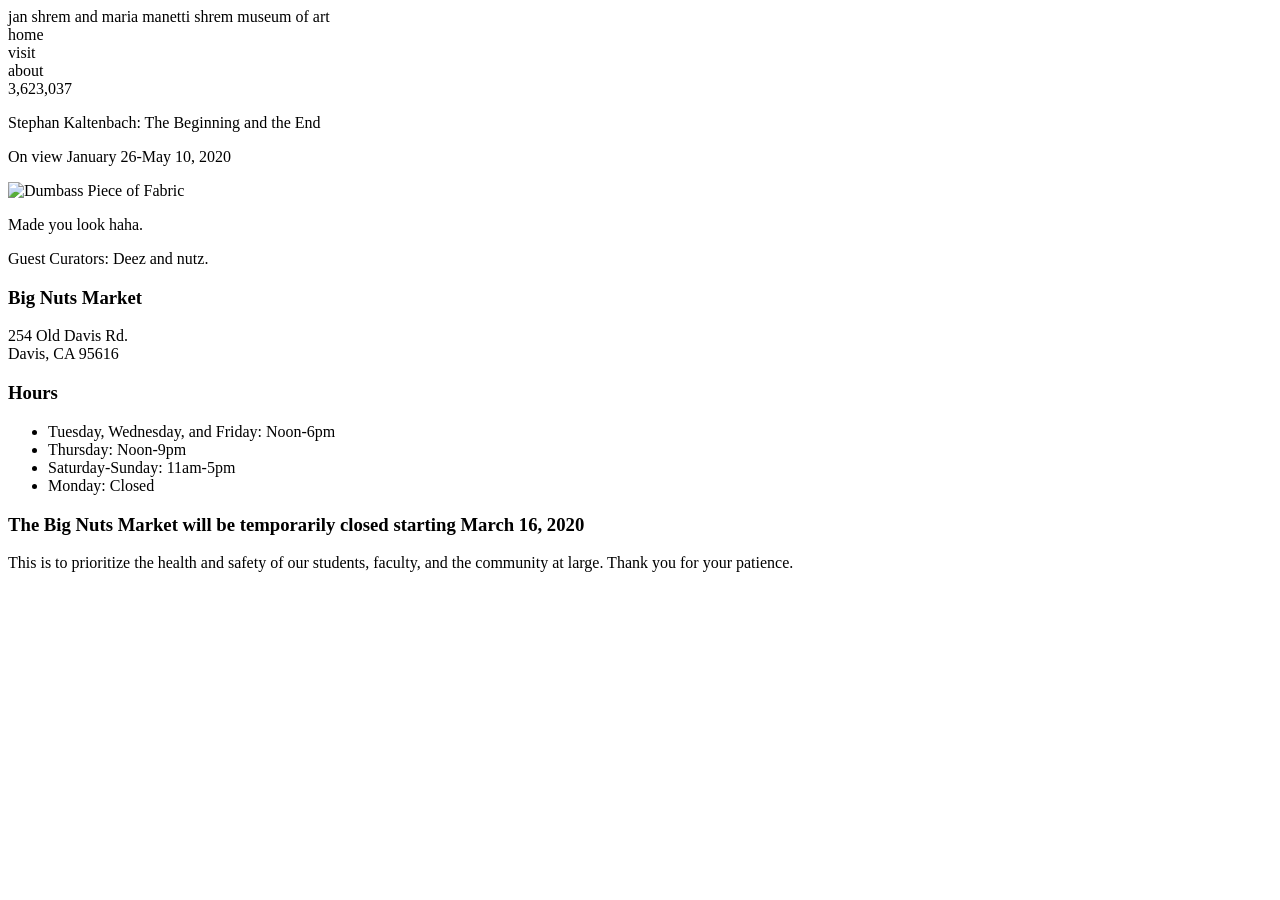
==== index.html @ 4a48bd67 "Rename pages/index.html to index.html" ====
<!DOCTYPE html>
<html>
  <head>
    <title>Manetti Shrem</title>
    <meta charset="utf-8">
    <meta name="viewport" content="width=device-width, initial-scale=1">
    <link rel="stylesheet" href="/reset.css">
    <link href="https://fonts.googleapis.com/css?family=Montserrat:200, 300, 400, 600, 700" rel="stylesheet">
    <link href="https://fonts.googleapis.com/css?family=Open+Sans:200, 300, 400, 600, 700" rel="stylesheet">
    <link rel="stylesheet" href="/style.css">
  </head>
  
  <body>
    <header>
      <!-- name of museum -->
      <div class="name">
        jan shrem and maria <span class="redWords">manetti shrem museum</span> of art
      </div>
      <!-- navigational buttons -->
      <div class="navButtons">
        <div class="homeButton">home</div>
        <div class="visitButton">visit</div>
        <div class="aboutButton">about</div>
      </div>
    </header>
    
    <main>
      <!-- countdown -->
      <div class="countdown">
        3,623,037
      </div>
      
      <!-- wrapper for all the content -->
      <div class="content">
        <!-- title of art piece -->
        <p class="title">
          Stephan Kaltenbach: The Beginning and the End
        </p>

        <!-- display dates of the art piece -->
        <p class="date">
          On view January 26-May 10, 2020
        </p>

        <!-- slideshow of the exhibit -->
        <div class="exhibit">
          <img src="/assets/fabric.jpg" alt="Dumbass Piece of Fabric">
        </div>

        <!-- the buttons for each picture -->
        <div class="buttonContainer">
          <div class="buttons" id="button1"></div>
          <div class="buttons" id="button2"></div>
          <div class="buttons" id="button3"></div>
          <div class="buttons" id="button4"></div>
        </div>

        <!-- description of exhibit -->
        <p class="description">
          Made you look haha.
        </p>

        <!-- guest curators -->
        <p class="curators">
          Guest Curators: Deez and nutz.
        </p>
      </div>
    </main>
 
    <footer>
      <div class="address">
        <h3>Big Nuts Market</h3>
        <p>254 Old Davis Rd. <br>Davis, CA 95616</p>
      </div>
      <div class="hours">
        <h3>Hours</h3>
        <ul>
          <li>Tuesday, Wednesday, and Friday: Noon-6pm</li>
          <li>Thursday: Noon-9pm</li>
          <li>Saturday-Sunday: 11am-5pm</li>
          <li>Monday: Closed</li>
        </ul>
      </div>
      <div class="announcement">
        <h3>The Big Nuts Market will be temporarily closed starting March 16, 2020</h3>
        <p>This is to prioritize the health and safety of our students, faculty, and the community at large. Thank you for your patience.</p>
      </div>
    </footer>
  <script src="actions.js">
  </script>
  </body>
</html>
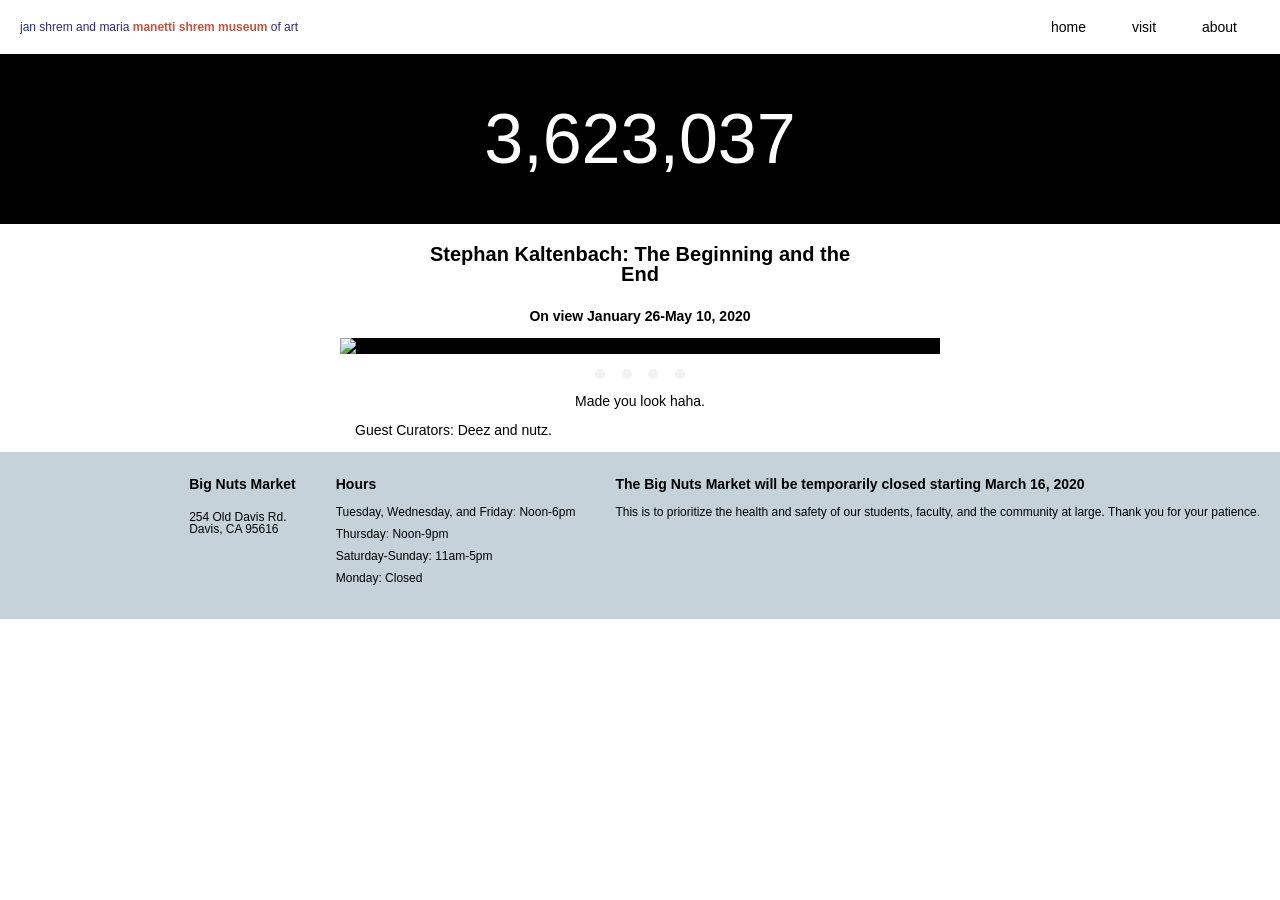
==== commit 0342a515: "Update index.html" ====
--- a/index.html
+++ b/index.html
@@ -7,7 +7,7 @@
     <link rel="stylesheet" href="/reset.css">
     <link href="https://fonts.googleapis.com/css?family=Montserrat:200, 300, 400, 600, 700" rel="stylesheet">
     <link href="https://fonts.googleapis.com/css?family=Open+Sans:200, 300, 400, 600, 700" rel="stylesheet">
-    <link rel="stylesheet" href="/style.css">
+    <link rel="stylesheet" href="./style.css">
   </head>
   
   <body>
--- a/style.css
+++ b/style.css
@@ -0,0 +1,225 @@
+/* Aaron Pan ECS162 Spring2020 */
+
+/* styles */
+
+/* size of margin, border and padding is included in size of element 
+   in internal CSS calculations */
+* {
+  box-sizing: border-box;
+}
+
+body {
+  font-family: Montserrat, Open Sans, sans-serif;
+}
+
+header {
+  display: flex;
+  flex-direction: column;
+  justify-contents: space-between;
+  align-items: center;
+  margin: 10px;
+  font-family: Montserrat, sans-serif;
+}
+
+.name {
+  padding: 10px;
+  
+  font-size: 12px;
+  color: #2a2d7c;
+}
+
+.redWords {
+  font-weight: bold;
+  color: #c9523d;
+}
+
+.navButtons {
+  display: flex;
+  flex-direction: row;
+  justify-content: space-around;
+  align-items: center;
+  width: 100%;
+  
+  padding: 10px;
+  
+  font-size: 14px;
+  color: #000000;
+}
+
+main {
+  display: flex;
+  flex-direction: column;
+  align-items: center;
+  
+  font-family: 'Open Sans', sans-serif;
+}
+
+.countdown {
+  display: flex;
+  flex-direction: row;
+  justify-content: center;
+  
+  padding: 50px;
+  background-color: black;
+  color: white;
+  font-size: 70px;
+  
+  width: 100%;
+}
+
+.content {
+  display: flex;
+  flex-direction: column;
+  align-items: center;
+}
+
+.title {
+  display: flex;
+  flex-direction: row;
+  justify-content: center;
+  flex-wrap: wrap;
+  
+  margin-top: 20px;
+  margin-bottom: 10px;
+  margin-left: 20px;
+  margin-right: 20px;
+  width: 75%;
+  
+  text-align: center;
+  font-size: 20px;
+  font-weight: bold;
+}
+
+.date {
+  margin: 15px;
+  
+  font-size: 14px;
+  font-weight: bold;
+}
+
+.exhibit {
+  background: black;
+  width: 100%;
+  max-width: 600px;
+}
+
+img {
+  width: 100%;
+}
+
+.buttonContainer {
+  display: flex;
+  flex-direction: row;
+  justify-content: space-between;
+  
+  margin: 15px;
+  width: 15%;
+}
+
+.buttons {
+  border-radius: 50%;
+  height: 10px;
+  width: 10px;
+  background-color: #f2f2f2;
+}
+
+.description {
+  margin-left: 15px;
+  margin-right: 15px;
+  
+  font-size: 14px;
+}
+
+.curators {
+  align-self: flex-start;
+  margin: 15px;
+  
+  font-size: 14px;
+}
+
+footer {
+  display: flex;
+  flex-direction: column-reverse;
+  justify-content: flex-end;
+  align-items: flex-start;
+  
+  background-color: #c6d2da;
+  padding-top: 5px;
+  padding-bottom: 10px;
+  
+  font-family: 'Open Sans', sans-serif;
+  font-size: 12px;
+}
+
+.address {
+  margin: 20px;
+  margin-bottom: 15px;
+}
+
+.address h3 {
+  margin-bottom: 20px;
+  
+  font-weight: bold;
+  font-size: 14px;
+}
+
+.hours {
+  margin: 20px;
+  margin-bottom: 15px;
+}
+
+.hours h3 {
+  margin-bottom: 15px;
+  
+  font-weight: bold;
+  font-size: 14px;
+}
+
+.announcement {
+  margin: 20px;
+  margin-bottom: 15px;
+}
+
+.announcement h3 {
+  margin-bottom: 15px;
+  
+  font-weight: bold;
+  font-size: 14px;
+}
+
+/* MEDIA QUERIES */
+/* Media query for tablet */
+@media (min-width: 768px) {
+  header {
+    flex-direction: row;
+    justify-contents: flex-start;
+    align-items: center;
+    margin: 10px;
+    font-family: Montserrat, sans-serif;
+  }
+  
+  .name {
+    width: 80%;
+  }
+  
+  .navButtons {
+    justify-content: space-around;
+    width: 20%;
+  }
+  
+  .content {
+    width: 600px;
+  }
+  
+  footer {
+    display: flex;
+    flex-direction: row;
+    justify-content: flex-end;
+    align-items: flex-start;
+  }
+  
+  .hours li {
+    margin-top: 10px;
+    margin-bottom: 10px;
+  }
+}
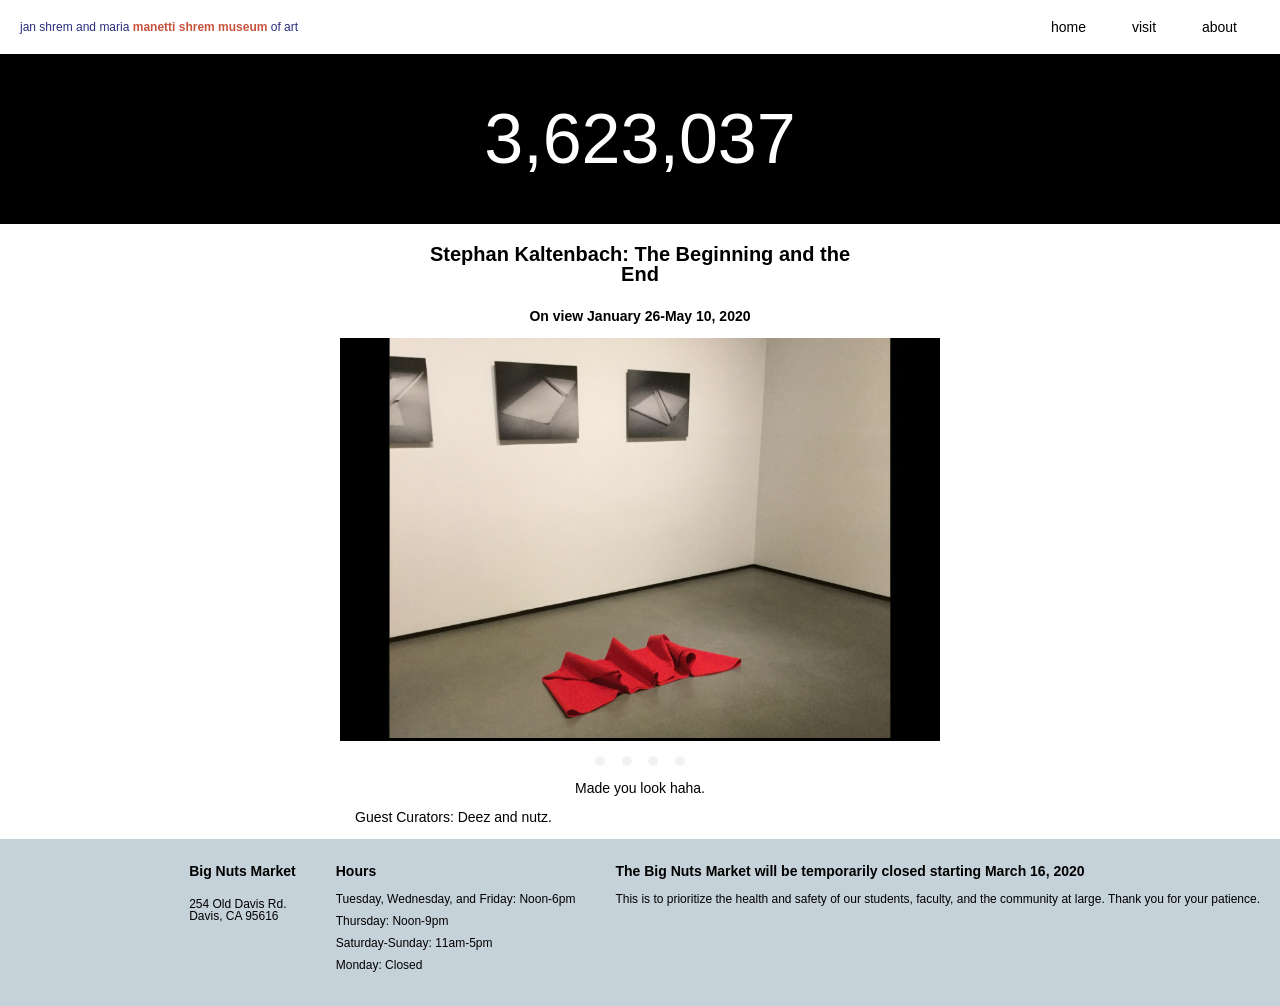
==== commit f9ed8387: "Update index.html" ====
--- a/index.html
+++ b/index.html
@@ -4,7 +4,7 @@
     <title>Manetti Shrem</title>
     <meta charset="utf-8">
     <meta name="viewport" content="width=device-width, initial-scale=1">
-    <link rel="stylesheet" href="/reset.css">
+    <link rel="stylesheet" href="./reset.css">
     <link href="https://fonts.googleapis.com/css?family=Montserrat:200, 300, 400, 600, 700" rel="stylesheet">
     <link href="https://fonts.googleapis.com/css?family=Open+Sans:200, 300, 400, 600, 700" rel="stylesheet">
     <link rel="stylesheet" href="./style.css">
@@ -44,7 +44,7 @@
 
         <!-- slideshow of the exhibit -->
         <div class="exhibit">
-          <img src="/assets/fabric.jpg" alt="Dumbass Piece of Fabric">
+          <img src="./images/fabric.jpg" alt="Dumbass Piece of Fabric">
         </div>
 
         <!-- the buttons for each picture -->
@@ -86,7 +86,7 @@
         <p>This is to prioritize the health and safety of our students, faculty, and the community at large. Thank you for your patience.</p>
       </div>
     </footer>
-  <script src="actions.js">
+  <script src="./actions.js">
   </script>
   </body>
 </html>
